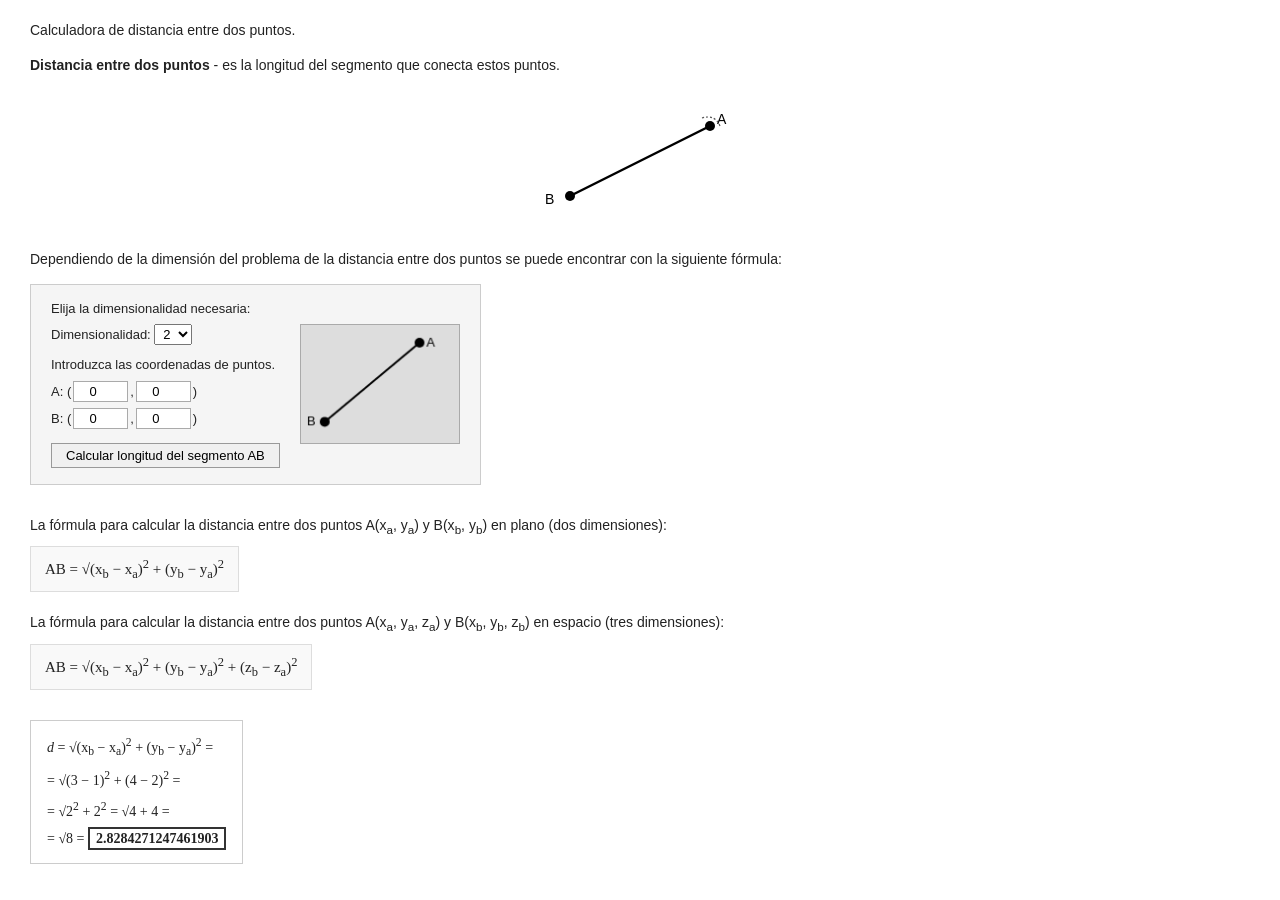
==== distancia-puntos/index.html @ 4653c14e "Add distance calculator HTML (2D and 3D)" ====
<!DOCTYPE html>
<html lang="es">
<head>
  <meta charset="UTF-8" />
  <meta name="viewport" content="width=device-width, initial-scale=1.0"/>
  <title>Calculadora de distancia entre dos puntos</title>
  <style>
    * { box-sizing: border-box; margin: 0; padding: 0; }

    body {
      font-family: Arial, sans-serif;
      font-size: 14px;
      color: #222;
      background: #fff;
      padding: 20px 30px;
    }

    h2 {
      font-size: 15px;
      font-weight: bold;
      margin-bottom: 6px;
    }

    p {
      margin-bottom: 14px;
      line-height: 1.5;
    }

    .intro-img {
      text-align: center;
      margin: 20px 0;
    }

    /* ---- CALCULATOR BOX ---- */
    .calc-wrapper {
      display: flex;
      align-items: center;
      gap: 20px;
      border: 1px solid #ccc;
      background: #f5f5f5;
      padding: 16px 20px;
      width: fit-content;
      margin-bottom: 20px;
    }

    .form-section label {
      display: block;
      margin-bottom: 8px;
      font-size: 13px;
    }

    .form-section select {
      font-size: 13px;
      padding: 1px 4px;
    }

    .coords-grid {
      margin-top: 10px;
      font-size: 13px;
    }

    .coords-grid .point-row {
      display: flex;
      align-items: center;
      margin-bottom: 6px;
      gap: 2px;
    }

    .coords-grid input[type="number"] {
      width: 55px;
      text-align: center;
      font-size: 13px;
      border: 1px solid #aaa;
      padding: 2px 4px;
    }

    .coords-grid span {
      font-size: 13px;
    }

    /* ---- CANVAS ---- */
    .canvas-box {
      background: #ddd;
      border: 1px solid #aaa;
      width: 160px;
      height: 120px;
      position: relative;
      flex-shrink: 0;
    }

    .canvas-box canvas {
      width: 100%;
      height: 100%;
    }

    /* ---- BUTTON ---- */
    .btn-row {
      text-align: center;
      margin-top: 14px;
    }

    button {
      font-size: 13px;
      padding: 4px 14px;
      cursor: pointer;
      background: #f0f0f0;
      border: 1px solid #999;
    }

    button:hover { background: #e0e0e0; }

    /* ---- RESULT ---- */
    .result-box {
      display: none;
      border: 2px solid #6aaa4a;
      background: #e8f5e0;
      padding: 14px 20px;
      margin-top: 10px;
      width: fit-content;
      min-width: 340px;
    }

    .result-box .result-title {
      background: #6aaa4a;
      color: #fff;
      font-weight: bold;
      padding: 4px 10px;
      margin: -14px -20px 14px -20px;
      font-size: 14px;
    }

    .result-value {
      text-align: center;
      font-weight: bold;
      font-size: 15px;
      letter-spacing: 1px;
    }

    /* ---- FORMULAS SECTION ---- */
    .formulas {
      margin-top: 30px;
      line-height: 1.8;
    }

    .formula-block {
      margin-bottom: 20px;
      font-size: 14px;
    }

    .formula-block p {
      margin-bottom: 4px;
    }

    .formula-display {
      font-family: 'Times New Roman', serif;
      font-size: 15px;
      background: #f9f9f9;
      border: 1px solid #ddd;
      display: inline-block;
      padding: 6px 14px;
      margin-top: 4px;
    }

    .example-calc {
      margin-top: 10px;
      background: #fff;
      border: 1px solid #ccc;
      padding: 10px 16px;
      display: inline-block;
      font-family: 'Times New Roman', serif;
      font-size: 14px;
      line-height: 2;
    }

    .example-calc .highlighted {
      border: 2px solid #333;
      padding: 2px 6px;
      font-weight: bold;
    }
  </style>
</head>
<body>

  <p>Calculadora de distancia entre dos puntos.</p>

  <p><strong>Distancia entre dos puntos</strong> - es la longitud del segmento que conecta estos puntos.</p>

  <!-- Static intro diagram -->
  <div class="intro-img">
    <svg width="260" height="130" xmlns="http://www.w3.org/2000/svg">
      <line x1="60" y1="100" x2="200" y2="30" stroke="#000" stroke-width="2.5"/>
      <circle cx="200" cy="30" r="5" fill="#000"/>
      <circle cx="60" cy="100" r="5" fill="#000"/>
      <text x="207" y="28" font-size="14" font-family="Arial">A</text>
      <text x="35" y="108" font-size="14" font-family="Arial">B</text>
      <!-- dotted arc near A -->
      <path d="M192,22 Q205,18 210,30" stroke="#555" stroke-width="1.2" fill="none" stroke-dasharray="2,2"/>
    </svg>
  </div>

  <p>Dependiendo de la dimensión del problema de la distancia entre dos puntos se puede encontrar con la siguiente fórmula:</p>

  <!-- CALCULATOR -->
  <div class="calc-wrapper">
    <div class="form-section">
      <label>Elija la dimensionalidad necesaria:</label>
      <label>Dimensionalidad:
        <select id="dimSelect" onchange="onDimChange()">
          <option value="2">2</option>
          <option value="3">3</option>
        </select>
      </label>
      <div class="coords-grid" style="margin-top:10px;">
        <p style="margin-bottom:6px; font-size:13px;">Introduzca las coordenadas de puntos.</p>
        <div class="point-row">
          <span>A: (</span>
          <input type="number" id="ax" value="0"/>
          <span>,</span>
          <input type="number" id="ay" value="0"/>
          <span id="az-wrap" style="display:none;">,<input type="number" id="az" value="0"/></span>
          <span>)</span>
        </div>
        <div class="point-row">
          <span>B: (</span>
          <input type="number" id="bx" value="0"/>
          <span>,</span>
          <input type="number" id="by" value="0"/>
          <span id="bz-wrap" style="display:none;">,<input type="number" id="bz" value="0"/></span>
          <span>)</span>
        </div>
      </div>
      <div class="btn-row">
        <button onclick="calculate()">Calcular longitud del segmento AB</button>
      </div>
    </div>

    <!-- Mini diagram -->
    <div class="canvas-box">
      <canvas id="segCanvas" width="160" height="120"></canvas>
    </div>
  </div>

  <!-- RESULT -->
  <div class="result-box" id="resultBox">
    <div class="result-title">Resultado:</div>
    <div class="result-value" id="resultValue">XXXXXXXXX</div>
  </div>

  <!-- FORMULAS -->
  <div class="formulas">
    <div class="formula-block">
      <p>La fórmula para calcular la distancia entre dos puntos A(x<sub>a</sub>, y<sub>a</sub>) y B(x<sub>b</sub>, y<sub>b</sub>) en plano (dos dimensiones):</p>
      <div class="formula-display">
        AB = √(x<sub>b</sub> − x<sub>a</sub>)<sup>2</sup> + (y<sub>b</sub> − y<sub>a</sub>)<sup>2</sup>
      </div>
    </div>

    <div class="formula-block">
      <p>La fórmula para calcular la distancia entre dos puntos A(x<sub>a</sub>, y<sub>a</sub>, z<sub>a</sub>) y B(x<sub>b</sub>, y<sub>b</sub>, z<sub>b</sub>) en espacio (tres dimensiones):</p>
      <div class="formula-display">
        AB = √(x<sub>b</sub> − x<sub>a</sub>)<sup>2</sup> + (y<sub>b</sub> − y<sub>a</sub>)<sup>2</sup> + (z<sub>b</sub> − z<sub>a</sub>)<sup>2</sup>
      </div>
    </div>

    <!-- Example calculation shown statically -->
    <div class="example-calc">
      <em>d</em> = √(x<sub>b</sub> − x<sub>a</sub>)<sup>2</sup> + (y<sub>b</sub> − y<sub>a</sub>)<sup>2</sup> =<br/>
      = √(3 − 1)<sup>2</sup> + (4 − 2)<sup>2</sup> =<br/>
      = √2<sup>2</sup> + 2<sup>2</sup> = √4 + 4 =<br/>
      = √8 = <span class="highlighted">2.8284271247461903</span>
    </div>
  </div>

  <script>
    function onDimChange() {
      var dim = parseInt(document.getElementById('dimSelect').value);
      document.getElementById('az-wrap').style.display = dim === 3 ? 'inline' : 'none';
      document.getElementById('bz-wrap').style.display = dim === 3 ? 'inline' : 'none';
      document.getElementById('resultBox').style.display = 'none';
      drawSegment();
    }

    function calculate() {
      var dim = parseInt(document.getElementById('dimSelect').value);
      var ax = parseFloat(document.getElementById('ax').value) || 0;
      var ay = parseFloat(document.getElementById('ay').value) || 0;
      var bx = parseFloat(document.getElementById('bx').value) || 0;
      var by = parseFloat(document.getElementById('by').value) || 0;

      var dist;
      if (dim === 2) {
        dist = Math.sqrt(Math.pow(bx - ax, 2) + Math.pow(by - ay, 2));
      } else {
        var az = parseFloat(document.getElementById('az').value) || 0;
        var bz = parseFloat(document.getElementById('bz').value) || 0;
        dist = Math.sqrt(Math.pow(bx - ax, 2) + Math.pow(by - ay, 2) + Math.pow(bz - az, 2));
      }

      var box = document.getElementById('resultBox');
      box.style.display = 'block';
      document.getElementById('resultValue').textContent = dist;

      drawSegment();
    }

    function drawSegment() {
      var canvas = document.getElementById('segCanvas');
      var ctx = canvas.getContext('2d');
      var W = canvas.width, H = canvas.height;

      ctx.clearRect(0, 0, W, H);

      // Fixed positions for A (top-right) and B (bottom-left)
      var ax = W * 0.75, ay = H * 0.15;
      var bx = W * 0.15, by = H * 0.82;

      // Draw segment
      ctx.beginPath();
      ctx.moveTo(bx, by);
      ctx.lineTo(ax, ay);
      ctx.strokeStyle = '#000';
      ctx.lineWidth = 2;
      ctx.stroke();

      // Dots
      ctx.beginPath();
      ctx.arc(ax, ay, 5, 0, Math.PI * 2);
      ctx.fillStyle = '#000';
      ctx.fill();

      ctx.beginPath();
      ctx.arc(bx, by, 5, 0, Math.PI * 2);
      ctx.fill();

      // Labels
      ctx.font = '13px Arial';
      ctx.fillText('A', ax + 7, ay + 4);
      ctx.fillText('B', bx - 18, by + 4);
    }

    // Init
    drawSegment();
  </script>
</body>
</html>
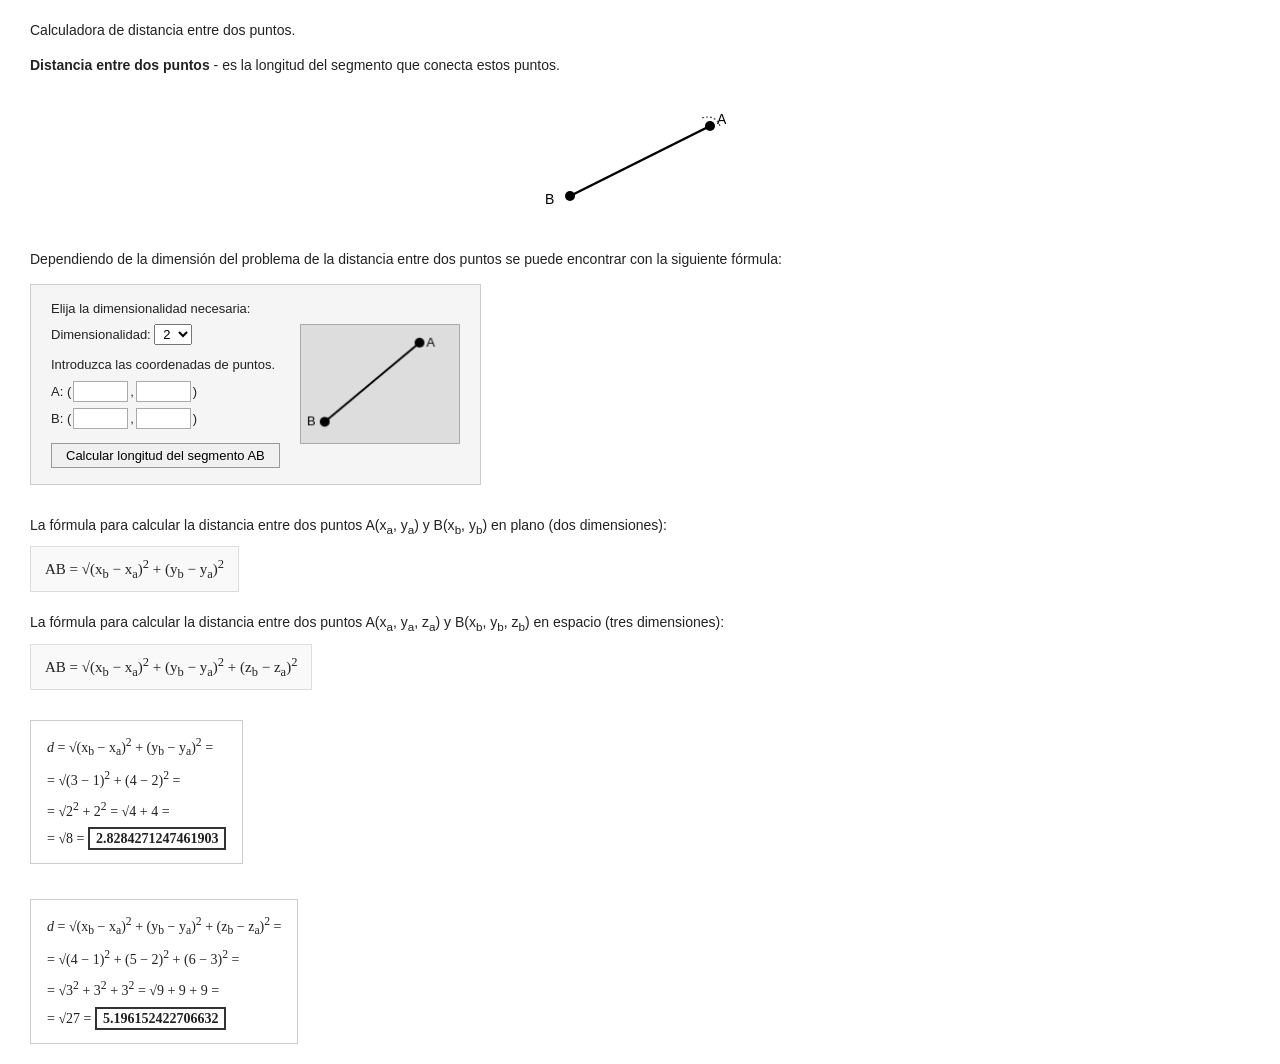
==== commit b8690b8c: "Refactor: split into index.html + styles.css + script.js; add input validations (no letters, no valu" ====
--- a/distancia-puntos/index.html
+++ b/distancia-puntos/index.html
@@ -4,180 +4,7 @@
   <meta charset="UTF-8" />
   <meta name="viewport" content="width=device-width, initial-scale=1.0"/>
   <title>Calculadora de distancia entre dos puntos</title>
-  <style>
-    * { box-sizing: border-box; margin: 0; padding: 0; }
-
-    body {
-      font-family: Arial, sans-serif;
-      font-size: 14px;
-      color: #222;
-      background: #fff;
-      padding: 20px 30px;
-    }
-
-    h2 {
-      font-size: 15px;
-      font-weight: bold;
-      margin-bottom: 6px;
-    }
-
-    p {
-      margin-bottom: 14px;
-      line-height: 1.5;
-    }
-
-    .intro-img {
-      text-align: center;
-      margin: 20px 0;
-    }
-
-    /* ---- CALCULATOR BOX ---- */
-    .calc-wrapper {
-      display: flex;
-      align-items: center;
-      gap: 20px;
-      border: 1px solid #ccc;
-      background: #f5f5f5;
-      padding: 16px 20px;
-      width: fit-content;
-      margin-bottom: 20px;
-    }
-
-    .form-section label {
-      display: block;
-      margin-bottom: 8px;
-      font-size: 13px;
-    }
-
-    .form-section select {
-      font-size: 13px;
-      padding: 1px 4px;
-    }
-
-    .coords-grid {
-      margin-top: 10px;
-      font-size: 13px;
-    }
-
-    .coords-grid .point-row {
-      display: flex;
-      align-items: center;
-      margin-bottom: 6px;
-      gap: 2px;
-    }
-
-    .coords-grid input[type="number"] {
-      width: 55px;
-      text-align: center;
-      font-size: 13px;
-      border: 1px solid #aaa;
-      padding: 2px 4px;
-    }
-
-    .coords-grid span {
-      font-size: 13px;
-    }
-
-    /* ---- CANVAS ---- */
-    .canvas-box {
-      background: #ddd;
-      border: 1px solid #aaa;
-      width: 160px;
-      height: 120px;
-      position: relative;
-      flex-shrink: 0;
-    }
-
-    .canvas-box canvas {
-      width: 100%;
-      height: 100%;
-    }
-
-    /* ---- BUTTON ---- */
-    .btn-row {
-      text-align: center;
-      margin-top: 14px;
-    }
-
-    button {
-      font-size: 13px;
-      padding: 4px 14px;
-      cursor: pointer;
-      background: #f0f0f0;
-      border: 1px solid #999;
-    }
-
-    button:hover { background: #e0e0e0; }
-
-    /* ---- RESULT ---- */
-    .result-box {
-      display: none;
-      border: 2px solid #6aaa4a;
-      background: #e8f5e0;
-      padding: 14px 20px;
-      margin-top: 10px;
-      width: fit-content;
-      min-width: 340px;
-    }
-
-    .result-box .result-title {
-      background: #6aaa4a;
-      color: #fff;
-      font-weight: bold;
-      padding: 4px 10px;
-      margin: -14px -20px 14px -20px;
-      font-size: 14px;
-    }
-
-    .result-value {
-      text-align: center;
-      font-weight: bold;
-      font-size: 15px;
-      letter-spacing: 1px;
-    }
-
-    /* ---- FORMULAS SECTION ---- */
-    .formulas {
-      margin-top: 30px;
-      line-height: 1.8;
-    }
-
-    .formula-block {
-      margin-bottom: 20px;
-      font-size: 14px;
-    }
-
-    .formula-block p {
-      margin-bottom: 4px;
-    }
-
-    .formula-display {
-      font-family: 'Times New Roman', serif;
-      font-size: 15px;
-      background: #f9f9f9;
-      border: 1px solid #ddd;
-      display: inline-block;
-      padding: 6px 14px;
-      margin-top: 4px;
-    }
-
-    .example-calc {
-      margin-top: 10px;
-      background: #fff;
-      border: 1px solid #ccc;
-      padding: 10px 16px;
-      display: inline-block;
-      font-family: 'Times New Roman', serif;
-      font-size: 14px;
-      line-height: 2;
-    }
-
-    .example-calc .highlighted {
-      border: 2px solid #333;
-      padding: 2px 6px;
-      font-weight: bold;
-    }
-  </style>
+  <link rel="stylesheet" href="styles.css"/>
 </head>
 <body>
 
@@ -185,7 +12,6 @@
 
   <p><strong>Distancia entre dos puntos</strong> - es la longitud del segmento que conecta estos puntos.</p>
 
-  <!-- Static intro diagram -->
   <div class="intro-img">
     <svg width="260" height="130" xmlns="http://www.w3.org/2000/svg">
       <line x1="60" y1="100" x2="200" y2="30" stroke="#000" stroke-width="2.5"/>
@@ -193,7 +19,6 @@
       <circle cx="60" cy="100" r="5" fill="#000"/>
       <text x="207" y="28" font-size="14" font-family="Arial">A</text>
       <text x="35" y="108" font-size="14" font-family="Arial">B</text>
-      <!-- dotted arc near A -->
       <path d="M192,22 Q205,18 210,30" stroke="#555" stroke-width="1.2" fill="none" stroke-dasharray="2,2"/>
     </svg>
   </div>
@@ -214,18 +39,18 @@
         <p style="margin-bottom:6px; font-size:13px;">Introduzca las coordenadas de puntos.</p>
         <div class="point-row">
           <span>A: (</span>
-          <input type="number" id="ax" value="0"/>
+          <input type="number" id="ax" value=""/>
           <span>,</span>
-          <input type="number" id="ay" value="0"/>
-          <span id="az-wrap" style="display:none;">,<input type="number" id="az" value="0"/></span>
+          <input type="number" id="ay" value=""/>
+          <span id="az-wrap" style="display:none;">,<input type="number" id="az" value=""/></span>
           <span>)</span>
         </div>
         <div class="point-row">
           <span>B: (</span>
-          <input type="number" id="bx" value="0"/>
+          <input type="number" id="bx" value=""/>
           <span>,</span>
-          <input type="number" id="by" value="0"/>
-          <span id="bz-wrap" style="display:none;">,<input type="number" id="bz" value="0"/></span>
+          <input type="number" id="by" value=""/>
+          <span id="bz-wrap" style="display:none;">,<input type="number" id="bz" value=""/></span>
           <span>)</span>
         </div>
       </div>
@@ -234,16 +59,21 @@
       </div>
     </div>
 
-    <!-- Mini diagram -->
     <div class="canvas-box">
       <canvas id="segCanvas" width="160" height="120"></canvas>
     </div>
   </div>
 
+  <!-- ERROR -->
+  <div class="error-box" id="errorBox">
+    <div class="error-title">Error en los datos ingresados:</div>
+    <ul id="errorList"></ul>
+  </div>
+
   <!-- RESULT -->
   <div class="result-box" id="resultBox">
     <div class="result-title">Resultado:</div>
-    <div class="result-value" id="resultValue">XXXXXXXXX</div>
+    <div class="result-value" id="resultValue"></div>
   </div>
 
   <!-- FORMULAS -->
@@ -262,84 +92,23 @@
       </div>
     </div>
 
-    <!-- Example calculation shown statically -->
     <div class="example-calc">
       <em>d</em> = √(x<sub>b</sub> − x<sub>a</sub>)<sup>2</sup> + (y<sub>b</sub> − y<sub>a</sub>)<sup>2</sup> =<br/>
       = √(3 − 1)<sup>2</sup> + (4 − 2)<sup>2</sup> =<br/>
       = √2<sup>2</sup> + 2<sup>2</sup> = √4 + 4 =<br/>
       = √8 = <span class="highlighted">2.8284271247461903</span>
     </div>
+
+    <br/><br/>
+
+    <div class="example-calc">
+      <em>d</em> = √(x<sub>b</sub> − x<sub>a</sub>)<sup>2</sup> + (y<sub>b</sub> − y<sub>a</sub>)<sup>2</sup> + (z<sub>b</sub> − z<sub>a</sub>)<sup>2</sup> =<br/>
+      = √(4 − 1)<sup>2</sup> + (5 − 2)<sup>2</sup> + (6 − 3)<sup>2</sup> =<br/>
+      = √3<sup>2</sup> + 3<sup>2</sup> + 3<sup>2</sup> = √9 + 9 + 9 =<br/>
+      = √27 = <span class="highlighted">5.196152422706632</span>
+    </div>
   </div>
 
-  <script>
-    function onDimChange() {
-      var dim = parseInt(document.getElementById('dimSelect').value);
-      document.getElementById('az-wrap').style.display = dim === 3 ? 'inline' : 'none';
-      document.getElementById('bz-wrap').style.display = dim === 3 ? 'inline' : 'none';
-      document.getElementById('resultBox').style.display = 'none';
-      drawSegment();
-    }
-
-    function calculate() {
-      var dim = parseInt(document.getElementById('dimSelect').value);
-      var ax = parseFloat(document.getElementById('ax').value) || 0;
-      var ay = parseFloat(document.getElementById('ay').value) || 0;
-      var bx = parseFloat(document.getElementById('bx').value) || 0;
-      var by = parseFloat(document.getElementById('by').value) || 0;
-
-      var dist;
-      if (dim === 2) {
-        dist = Math.sqrt(Math.pow(bx - ax, 2) + Math.pow(by - ay, 2));
-      } else {
-        var az = parseFloat(document.getElementById('az').value) || 0;
-        var bz = parseFloat(document.getElementById('bz').value) || 0;
-        dist = Math.sqrt(Math.pow(bx - ax, 2) + Math.pow(by - ay, 2) + Math.pow(bz - az, 2));
-      }
-
-      var box = document.getElementById('resultBox');
-      box.style.display = 'block';
-      document.getElementById('resultValue').textContent = dist;
-
-      drawSegment();
-    }
-
-    function drawSegment() {
-      var canvas = document.getElementById('segCanvas');
-      var ctx = canvas.getContext('2d');
-      var W = canvas.width, H = canvas.height;
-
-      ctx.clearRect(0, 0, W, H);
-
-      // Fixed positions for A (top-right) and B (bottom-left)
-      var ax = W * 0.75, ay = H * 0.15;
-      var bx = W * 0.15, by = H * 0.82;
-
-      // Draw segment
-      ctx.beginPath();
-      ctx.moveTo(bx, by);
-      ctx.lineTo(ax, ay);
-      ctx.strokeStyle = '#000';
-      ctx.lineWidth = 2;
-      ctx.stroke();
-
-      // Dots
-      ctx.beginPath();
-      ctx.arc(ax, ay, 5, 0, Math.PI * 2);
-      ctx.fillStyle = '#000';
-      ctx.fill();
-
-      ctx.beginPath();
-      ctx.arc(bx, by, 5, 0, Math.PI * 2);
-      ctx.fill();
-
-      // Labels
-      ctx.font = '13px Arial';
-      ctx.fillText('A', ax + 7, ay + 4);
-      ctx.fillText('B', bx - 18, by + 4);
-    }
-
-    // Init
-    drawSegment();
-  </script>
+  <script src="script.js"></script>
 </body>
 </html>
--- a/distancia-puntos/styles.css
+++ b/distancia-puntos/styles.css
@@ -0,0 +1,198 @@
+* { box-sizing: border-box; margin: 0; padding: 0; }
+
+body {
+  font-family: Arial, sans-serif;
+  font-size: 14px;
+  color: #222;
+  background: #fff;
+  padding: 20px 30px;
+}
+
+p {
+  margin-bottom: 14px;
+  line-height: 1.5;
+}
+
+.intro-img {
+  text-align: center;
+  margin: 20px 0;
+}
+
+/* ---- CALCULATOR BOX ---- */
+.calc-wrapper {
+  display: flex;
+  align-items: center;
+  gap: 20px;
+  border: 1px solid #ccc;
+  background: #f5f5f5;
+  padding: 16px 20px;
+  width: fit-content;
+  margin-bottom: 20px;
+}
+
+.form-section label {
+  display: block;
+  margin-bottom: 8px;
+  font-size: 13px;
+}
+
+.form-section select {
+  font-size: 13px;
+  padding: 1px 4px;
+}
+
+.coords-grid {
+  margin-top: 10px;
+  font-size: 13px;
+}
+
+.coords-grid .point-row {
+  display: flex;
+  align-items: center;
+  margin-bottom: 6px;
+  gap: 2px;
+}
+
+.coords-grid input[type="number"] {
+  width: 55px;
+  text-align: center;
+  font-size: 13px;
+  border: 1px solid #aaa;
+  padding: 2px 4px;
+}
+
+.coords-grid input[type="number"].input-error {
+  border-color: #c0392b;
+  background: #fdecea;
+}
+
+.coords-grid span {
+  font-size: 13px;
+}
+
+/* ---- CANVAS ---- */
+.canvas-box {
+  background: #ddd;
+  border: 1px solid #aaa;
+  width: 160px;
+  height: 120px;
+  position: relative;
+  flex-shrink: 0;
+}
+
+.canvas-box canvas {
+  width: 100%;
+  height: 100%;
+}
+
+/* ---- BUTTON ---- */
+.btn-row {
+  text-align: center;
+  margin-top: 14px;
+}
+
+button {
+  font-size: 13px;
+  padding: 4px 14px;
+  cursor: pointer;
+  background: #f0f0f0;
+  border: 1px solid #999;
+}
+
+button:hover { background: #e0e0e0; }
+
+/* ---- ERROR MESSAGE ---- */
+.error-box {
+  display: none;
+  border: 2px solid #c0392b;
+  background: #fdecea;
+  padding: 10px 16px;
+  margin-bottom: 10px;
+  width: fit-content;
+  min-width: 340px;
+  font-size: 13px;
+  color: #c0392b;
+}
+
+.error-box .error-title {
+  background: #c0392b;
+  color: #fff;
+  font-weight: bold;
+  padding: 4px 10px;
+  margin: -10px -16px 10px -16px;
+  font-size: 14px;
+}
+
+.error-box ul {
+  margin: 0;
+  padding-left: 18px;
+}
+
+/* ---- RESULT ---- */
+.result-box {
+  display: none;
+  border: 2px solid #6aaa4a;
+  background: #e8f5e0;
+  padding: 14px 20px;
+  margin-top: 10px;
+  width: fit-content;
+  min-width: 340px;
+}
+
+.result-box .result-title {
+  background: #6aaa4a;
+  color: #fff;
+  font-weight: bold;
+  padding: 4px 10px;
+  margin: -14px -20px 14px -20px;
+  font-size: 14px;
+}
+
+.result-value {
+  text-align: center;
+  font-weight: bold;
+  font-size: 15px;
+  letter-spacing: 1px;
+}
+
+/* ---- FORMULAS SECTION ---- */
+.formulas {
+  margin-top: 30px;
+  line-height: 1.8;
+}
+
+.formula-block {
+  margin-bottom: 20px;
+  font-size: 14px;
+}
+
+.formula-block p {
+  margin-bottom: 4px;
+}
+
+.formula-display {
+  font-family: 'Times New Roman', serif;
+  font-size: 15px;
+  background: #f9f9f9;
+  border: 1px solid #ddd;
+  display: inline-block;
+  padding: 6px 14px;
+  margin-top: 4px;
+}
+
+.example-calc {
+  margin-top: 10px;
+  background: #fff;
+  border: 1px solid #ccc;
+  padding: 10px 16px;
+  display: inline-block;
+  font-family: 'Times New Roman', serif;
+  font-size: 14px;
+  line-height: 2;
+}
+
+.example-calc .highlighted {
+  border: 2px solid #333;
+  padding: 2px 6px;
+  font-weight: bold;
+}
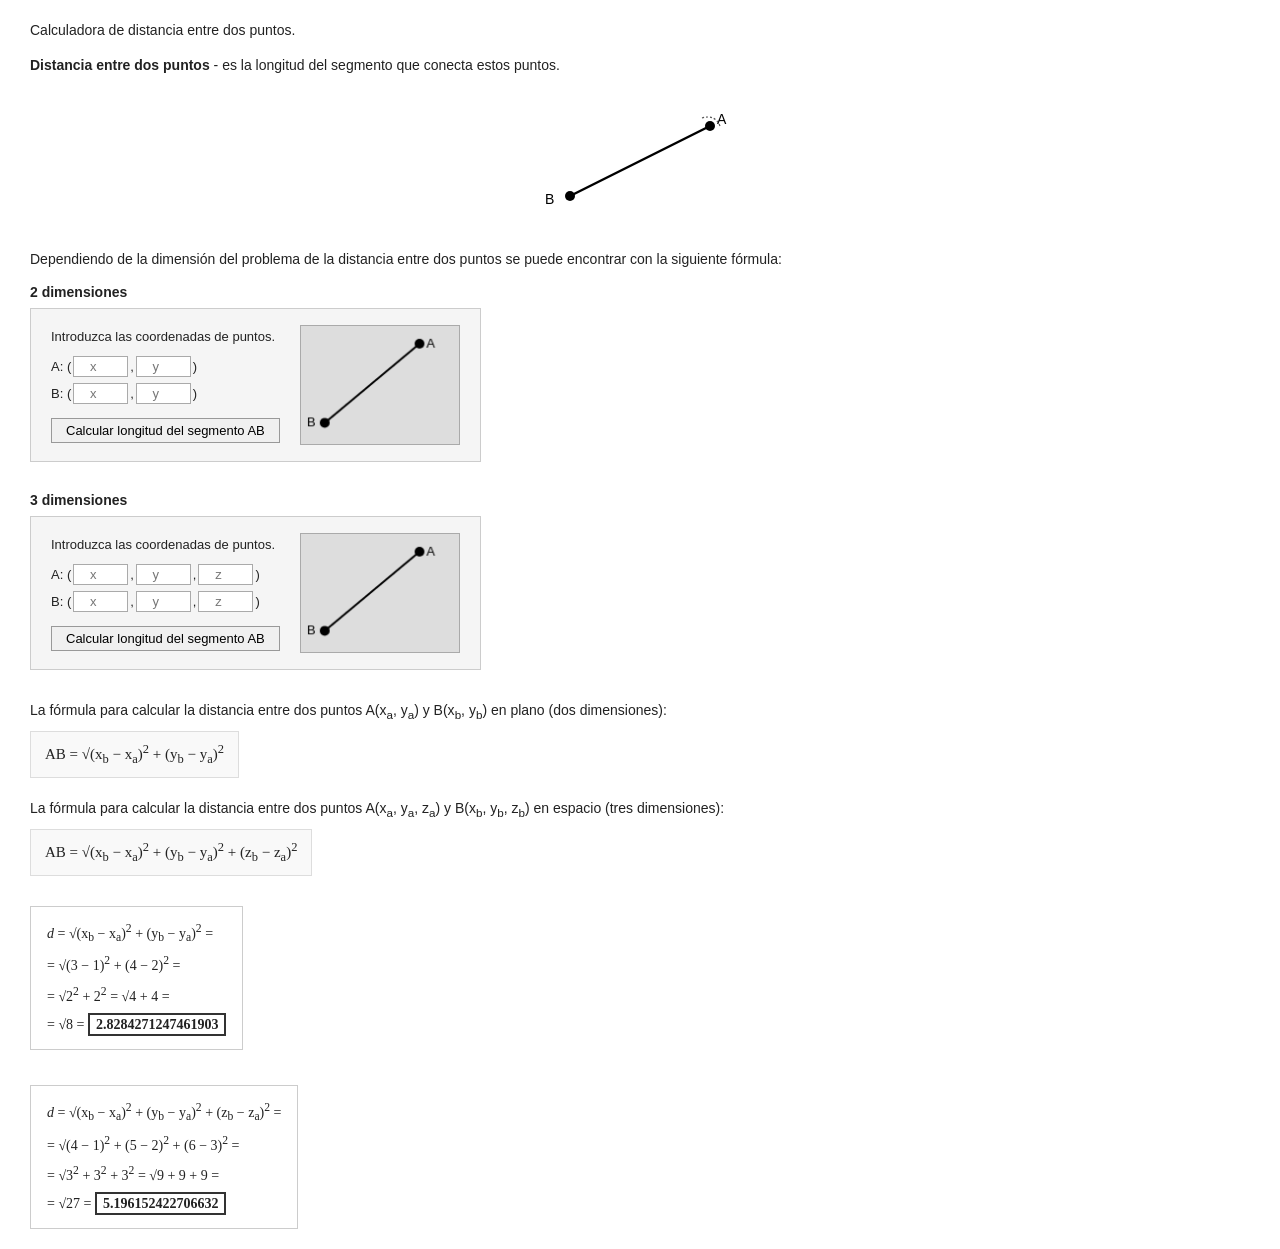
==== commit a2beceea: "Split into two separate calculators: one for 2D and one for 3D" ====
--- a/distancia-puntos/index.html
+++ b/distancia-puntos/index.html
@@ -25,55 +25,84 @@
 
   <p>Dependiendo de la dimensión del problema de la distancia entre dos puntos se puede encontrar con la siguiente fórmula:</p>
 
-  <!-- CALCULATOR -->
+  <!-- CALCULADORA 2D -->
+  <h3 class="calc-title">2 dimensiones</h3>
   <div class="calc-wrapper">
     <div class="form-section">
-      <label>Elija la dimensionalidad necesaria:</label>
-      <label>Dimensionalidad:
-        <select id="dimSelect" onchange="onDimChange()">
-          <option value="2">2</option>
-          <option value="3">3</option>
-        </select>
-      </label>
-      <div class="coords-grid" style="margin-top:10px;">
-        <p style="margin-bottom:6px; font-size:13px;">Introduzca las coordenadas de puntos.</p>
+      <p class="coords-label">Introduzca las coordenadas de puntos.</p>
+      <div class="coords-grid">
         <div class="point-row">
           <span>A: (</span>
-          <input type="number" id="ax" value=""/>
+          <input type="number" id="ax2" placeholder="x"/>
           <span>,</span>
-          <input type="number" id="ay" value=""/>
-          <span id="az-wrap" style="display:none;">,<input type="number" id="az" value=""/></span>
+          <input type="number" id="ay2" placeholder="y"/>
           <span>)</span>
         </div>
         <div class="point-row">
           <span>B: (</span>
-          <input type="number" id="bx" value=""/>
+          <input type="number" id="bx2" placeholder="x"/>
           <span>,</span>
-          <input type="number" id="by" value=""/>
-          <span id="bz-wrap" style="display:none;">,<input type="number" id="bz" value=""/></span>
+          <input type="number" id="by2" placeholder="y"/>
           <span>)</span>
         </div>
       </div>
       <div class="btn-row">
-        <button onclick="calculate()">Calcular longitud del segmento AB</button>
+        <button onclick="calculate2D()">Calcular longitud del segmento AB</button>
       </div>
     </div>
-
     <div class="canvas-box">
-      <canvas id="segCanvas" width="160" height="120"></canvas>
+      <canvas id="canvas2D" width="160" height="120"></canvas>
     </div>
   </div>
-
-  <!-- ERROR -->
-  <div class="error-box" id="errorBox">
+  <div class="error-box" id="errorBox2D">
     <div class="error-title">Error en los datos ingresados:</div>
-    <ul id="errorList"></ul>
+    <ul id="errorList2D"></ul>
+  </div>
+  <div class="result-box" id="resultBox2D">
+    <div class="result-title">Resultado:</div>
+    <div class="result-value" id="resultValue2D"></div>
   </div>
 
-  <!-- RESULT -->
-  <div class="result-box" id="resultBox">
+  <!-- CALCULADORA 3D -->
+  <h3 class="calc-title" style="margin-top:30px;">3 dimensiones</h3>
+  <div class="calc-wrapper">
+    <div class="form-section">
+      <p class="coords-label">Introduzca las coordenadas de puntos.</p>
+      <div class="coords-grid">
+        <div class="point-row">
+          <span>A: (</span>
+          <input type="number" id="ax3" placeholder="x"/>
+          <span>,</span>
+          <input type="number" id="ay3" placeholder="y"/>
+          <span>,</span>
+          <input type="number" id="az3" placeholder="z"/>
+          <span>)</span>
+        </div>
+        <div class="point-row">
+          <span>B: (</span>
+          <input type="number" id="bx3" placeholder="x"/>
+          <span>,</span>
+          <input type="number" id="by3" placeholder="y"/>
+          <span>,</span>
+          <input type="number" id="bz3" placeholder="z"/>
+          <span>)</span>
+        </div>
+      </div>
+      <div class="btn-row">
+        <button onclick="calculate3D()">Calcular longitud del segmento AB</button>
+      </div>
+    </div>
+    <div class="canvas-box">
+      <canvas id="canvas3D" width="160" height="120"></canvas>
+    </div>
+  </div>
+  <div class="error-box" id="errorBox3D">
+    <div class="error-title">Error en los datos ingresados:</div>
+    <ul id="errorList3D"></ul>
+  </div>
+  <div class="result-box" id="resultBox3D">
     <div class="result-title">Resultado:</div>
-    <div class="result-value" id="resultValue"></div>
+    <div class="result-value" id="resultValue3D"></div>
   </div>
 
   <!-- FORMULAS -->
--- a/distancia-puntos/styles.css
+++ b/distancia-puntos/styles.css
@@ -19,6 +19,17 @@
 }
 
 /* ---- CALCULATOR BOX ---- */
+.calc-title {
+  font-size: 14px;
+  font-weight: bold;
+  margin-bottom: 8px;
+}
+
+.coords-label {
+  margin-bottom: 6px;
+  font-size: 13px;
+}
+
 .calc-wrapper {
   display: flex;
   align-items: center;
